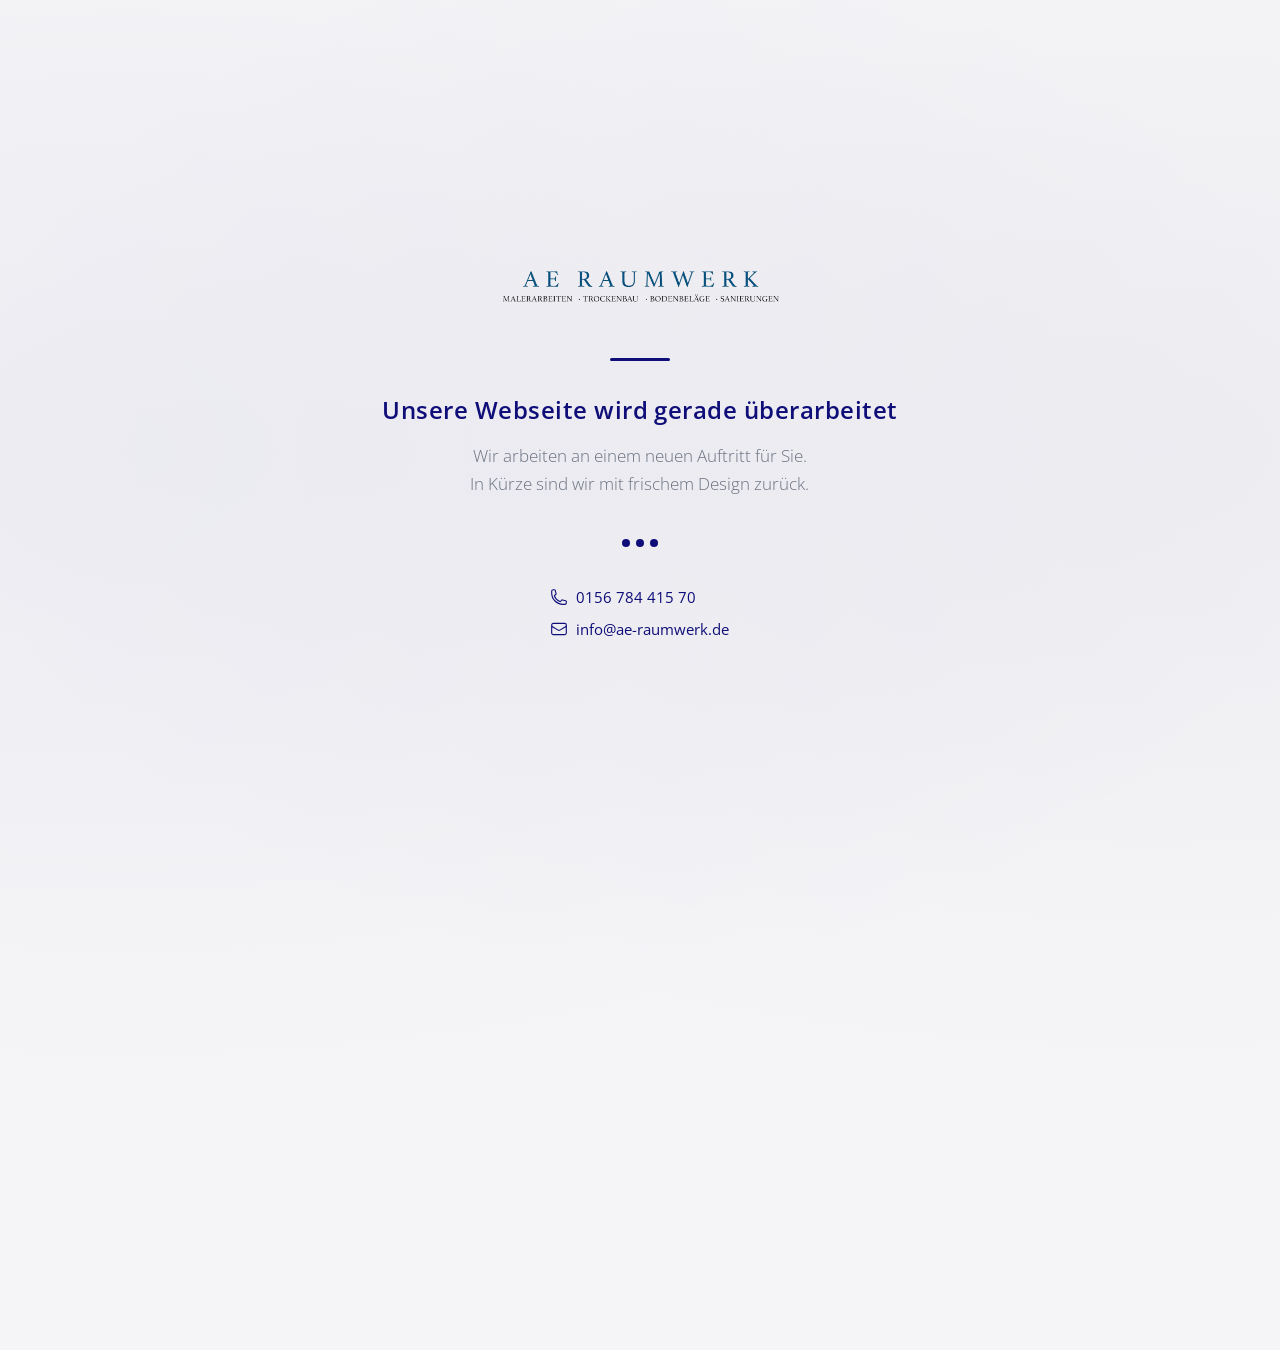
==== index.html @ a4f9866f "Wartungsseite als Startseite - Webseite wird überarbeitet index.html zeigt die Wartungsmeldung mit L" ====
<!DOCTYPE html>
<html lang="de">
<head>
    <meta charset="utf-8">
    <title>AE Raumwerk | Wartungsarbeiten</title>
    <meta name="description" content="Unsere Webseite wird gerade überarbeitet. Wir sind bald wieder für Sie da.">
    <meta name="viewport" content="width=device-width, initial-scale=1">
    <link rel="icon" type="image/png" sizes="32x32" href="favicon-32x32.png">
    <link rel="preconnect" href="https://fonts.googleapis.com">
    <link rel="preconnect" href="https://fonts.gstatic.com" crossorigin>
    <link href="https://fonts.googleapis.com/css2?family=Open+Sans:wght@300;400;600;700&display=swap" rel="stylesheet">
    <style>
        *, *::before, *::after {
            margin: 0;
            padding: 0;
            box-sizing: border-box;
        }

        body {
            font-family: 'Open Sans', sans-serif;
            min-height: 100vh;
            display: flex;
            align-items: center;
            justify-content: center;
            background: #f5f5f7;
            color: #1a1a2e;
            overflow: hidden;
            position: relative;
        }

        /* Subtle animated background */
        body::before {
            content: '';
            position: absolute;
            top: -50%;
            left: -50%;
            width: 200%;
            height: 200%;
            background: radial-gradient(ellipse at 30% 50%, rgba(15, 14, 121, 0.04) 0%, transparent 50%),
                        radial-gradient(ellipse at 70% 50%, rgba(10, 9, 82, 0.03) 0%, transparent 50%);
            animation: bgShift 20s ease-in-out infinite alternate;
            z-index: 0;
        }

        @keyframes bgShift {
            0%   { transform: translate(0, 0) rotate(0deg); }
            100% { transform: translate(2%, -2%) rotate(3deg); }
        }

        .container {
            position: relative;
            z-index: 1;
            text-align: center;
            padding: 2rem;
            max-width: 600px;
        }

        .logo {
            width: 280px;
            max-width: 80vw;
            margin-bottom: 3rem;
            opacity: 0;
            animation: fadeUp 0.8s ease forwards;
        }

        .divider {
            width: 60px;
            height: 3px;
            background: #0f0e79;
            margin: 0 auto 2rem;
            border-radius: 2px;
            opacity: 0;
            animation: fadeUp 0.8s ease 0.2s forwards;
        }

        h1 {
            font-size: 1.5rem;
            font-weight: 600;
            color: #0f0e79;
            margin-bottom: 1rem;
            letter-spacing: 0.02em;
            opacity: 0;
            animation: fadeUp 0.8s ease 0.3s forwards;
        }

        p {
            font-size: 1.05rem;
            font-weight: 300;
            color: #6b7280;
            line-height: 1.7;
            margin-bottom: 2.5rem;
            opacity: 0;
            animation: fadeUp 0.8s ease 0.45s forwards;
        }

        .contact-info {
            display: inline-flex;
            flex-direction: column;
            gap: 0.75rem;
            opacity: 0;
            animation: fadeUp 0.8s ease 0.6s forwards;
        }

        .contact-info a {
            color: #0f0e79;
            text-decoration: none;
            font-weight: 400;
            font-size: 0.95rem;
            display: inline-flex;
            align-items: center;
            gap: 0.5rem;
            transition: opacity 0.2s ease;
        }

        .contact-info a:hover {
            opacity: 0.7;
        }

        .contact-info svg {
            width: 18px;
            height: 18px;
            flex-shrink: 0;
        }

        /* Pulsing dots animation */
        .dots {
            display: flex;
            justify-content: center;
            gap: 6px;
            margin-bottom: 2.5rem;
            opacity: 0;
            animation: fadeUp 0.8s ease 0.5s forwards;
        }

        .dots span {
            width: 8px;
            height: 8px;
            background: #0f0e79;
            border-radius: 50%;
            animation: pulse 1.4s ease-in-out infinite;
        }

        .dots span:nth-child(2) { animation-delay: 0.2s; }
        .dots span:nth-child(3) { animation-delay: 0.4s; }

        @keyframes pulse {
            0%, 80%, 100% { opacity: 0.2; transform: scale(0.8); }
            40% { opacity: 1; transform: scale(1); }
        }

        @keyframes fadeUp {
            from {
                opacity: 0;
                transform: translateY(20px);
            }
            to {
                opacity: 1;
                transform: translateY(0);
            }
        }

        @media (max-width: 480px) {
            .logo { width: 220px; margin-bottom: 2rem; }
            h1 { font-size: 1.25rem; }
            p { font-size: 0.95rem; }
        }
    </style>
</head>
<body>
    <div class="container">
        <img src="images/68f24106e1c9c3044217ea94_logo2.png" alt="AE Raumwerk" class="logo">

        <div class="divider"></div>

        <h1>Unsere Webseite wird gerade überarbeitet</h1>

        <p>Wir arbeiten an einem neuen Auftritt für Sie.<br>In Kürze sind wir mit frischem Design zurück.</p>

        <div class="dots">
            <span></span>
            <span></span>
            <span></span>
        </div>

        <div class="contact-info">
            <a href="tel:+4915678441570">
                <svg xmlns="http://www.w3.org/2000/svg" fill="none" viewBox="0 0 24 24" stroke-width="1.5" stroke="currentColor">
                    <path stroke-linecap="round" stroke-linejoin="round" d="M2.25 6.75c0 8.284 6.716 15 15 15h2.25a2.25 2.25 0 0 0 2.25-2.25v-1.372c0-.516-.351-.966-.852-1.091l-4.423-1.106c-.44-.11-.902.055-1.173.417l-.97 1.293c-.282.376-.769.542-1.21.38a12.035 12.035 0 0 1-7.143-7.143c-.162-.441.004-.928.38-1.21l1.293-.97c.363-.271.527-.734.417-1.173L6.963 3.102a1.125 1.125 0 0 0-1.091-.852H4.5A2.25 2.25 0 0 0 2.25 4.5v2.25Z" />
                </svg>
                0156 784 415 70
            </a>
            <a href="mailto:info@ae-raumwerk.de">
                <svg xmlns="http://www.w3.org/2000/svg" fill="none" viewBox="0 0 24 24" stroke-width="1.5" stroke="currentColor">
                    <path stroke-linecap="round" stroke-linejoin="round" d="M21.75 6.75v10.5a2.25 2.25 0 0 1-2.25 2.25h-15a2.25 2.25 0 0 1-2.25-2.25V6.75m19.5 0A2.25 2.25 0 0 0 19.5 4.5h-15a2.25 2.25 0 0 0-2.25 2.25m19.5 0v.243a2.25 2.25 0 0 1-1.07 1.916l-7.5 4.615a2.25 2.25 0 0 1-2.36 0L3.32 8.91a2.25 2.25 0 0 1-1.07-1.916V6.75" />
                </svg>
                info@ae-raumwerk.de
            </a>
        </div>
    </div>
</body>
</html>
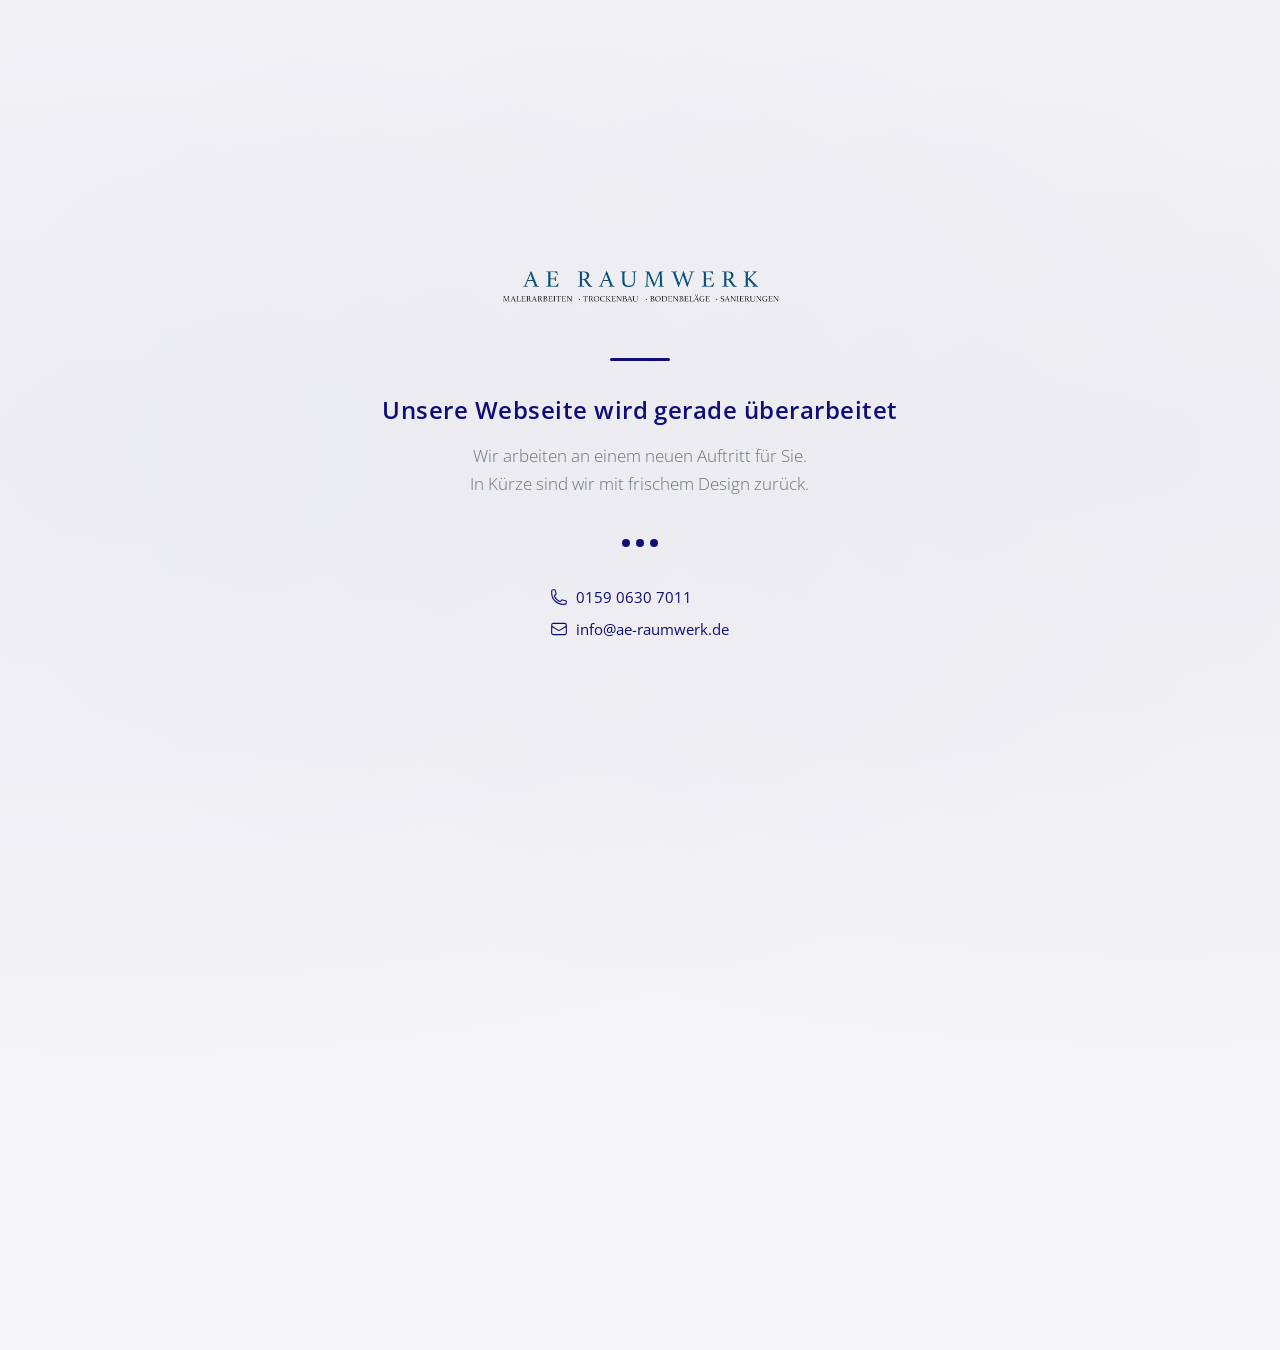
==== commit 78640083: "Telefonnummer korrigiert auf 015906307011 Co-Authored-By: Claude Opus 4.6 <noreply@anthropic.com>" ====
--- a/index.html
+++ b/index.html
@@ -183,11 +183,11 @@
         </div>
 
         <div class="contact-info">
-            <a href="tel:+4915678441570">
+            <a href="tel:+49159 0630 7011">
                 <svg xmlns="http://www.w3.org/2000/svg" fill="none" viewBox="0 0 24 24" stroke-width="1.5" stroke="currentColor">
                     <path stroke-linecap="round" stroke-linejoin="round" d="M2.25 6.75c0 8.284 6.716 15 15 15h2.25a2.25 2.25 0 0 0 2.25-2.25v-1.372c0-.516-.351-.966-.852-1.091l-4.423-1.106c-.44-.11-.902.055-1.173.417l-.97 1.293c-.282.376-.769.542-1.21.38a12.035 12.035 0 0 1-7.143-7.143c-.162-.441.004-.928.38-1.21l1.293-.97c.363-.271.527-.734.417-1.173L6.963 3.102a1.125 1.125 0 0 0-1.091-.852H4.5A2.25 2.25 0 0 0 2.25 4.5v2.25Z" />
                 </svg>
-                0156 784 415 70
+                0159 0630 7011
             </a>
             <a href="mailto:info@ae-raumwerk.de">
                 <svg xmlns="http://www.w3.org/2000/svg" fill="none" viewBox="0 0 24 24" stroke-width="1.5" stroke="currentColor">
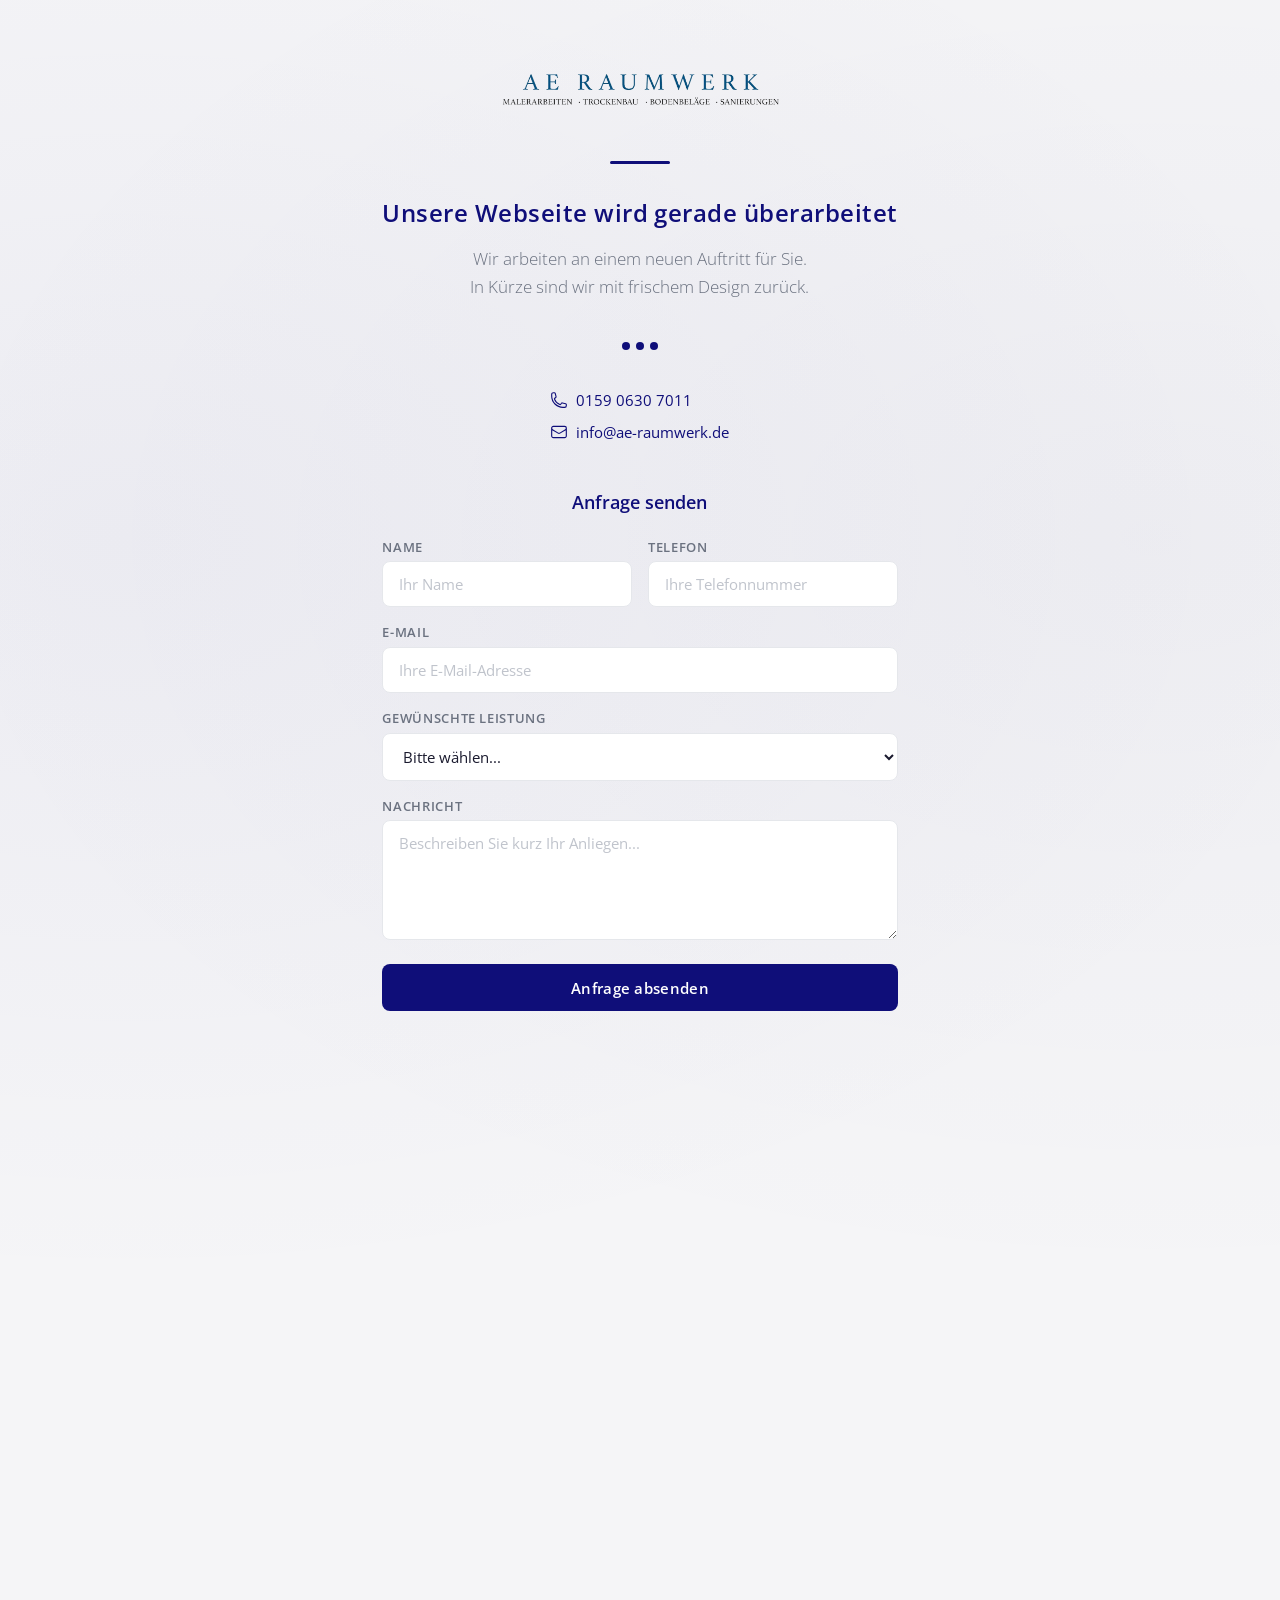
==== commit 752e792b: "Kontaktformular mit AJAX-Absendung hinzugefügt Formular bleibt auf der Seite, keine Weiterleitung. E" ====
--- a/index.html
+++ b/index.html
@@ -24,8 +24,9 @@
             justify-content: center;
             background: #f5f5f7;
             color: #1a1a2e;
-            overflow: hidden;
+            overflow-x: hidden;
             position: relative;
+            padding: 2rem 0;
         }
 
         /* Subtle animated background */
@@ -159,10 +160,138 @@
             }
         }
 
+        /* Contact Form */
+        .form-section {
+            margin-top: 3rem;
+            opacity: 0;
+            animation: fadeUp 0.8s ease 0.7s forwards;
+        }
+
+        .form-section h2 {
+            font-size: 1.1rem;
+            font-weight: 600;
+            color: #0f0e79;
+            margin-bottom: 1.5rem;
+        }
+
+        .contact-form {
+            display: flex;
+            flex-direction: column;
+            gap: 1rem;
+            text-align: left;
+        }
+
+        .form-row {
+            display: flex;
+            gap: 1rem;
+        }
+
+        .form-group {
+            display: flex;
+            flex-direction: column;
+            gap: 0.35rem;
+            flex: 1;
+        }
+
+        .form-group label {
+            font-size: 0.8rem;
+            font-weight: 600;
+            color: #6b7280;
+            text-transform: uppercase;
+            letter-spacing: 0.05em;
+        }
+
+        .form-group input,
+        .form-group textarea,
+        .form-group select {
+            font-family: 'Open Sans', sans-serif;
+            font-size: 0.95rem;
+            padding: 0.75rem 1rem;
+            border: 1.5px solid #e5e7eb;
+            border-radius: 8px;
+            background: #fff;
+            color: #1a1a2e;
+            transition: border-color 0.2s ease, box-shadow 0.2s ease;
+            outline: none;
+        }
+
+        .form-group input:focus,
+        .form-group textarea:focus,
+        .form-group select:focus {
+            border-color: #0f0e79;
+            box-shadow: 0 0 0 3px rgba(15, 14, 121, 0.08);
+        }
+
+        .form-group input::placeholder,
+        .form-group textarea::placeholder {
+            color: #c0c4cc;
+        }
+
+        .form-group textarea {
+            resize: vertical;
+            min-height: 120px;
+        }
+
+        .submit-btn {
+            font-family: 'Open Sans', sans-serif;
+            font-size: 0.95rem;
+            font-weight: 600;
+            color: #fff;
+            background: #0f0e79;
+            border: none;
+            padding: 0.85rem 2rem;
+            border-radius: 8px;
+            cursor: pointer;
+            transition: background 0.2s ease, transform 0.15s ease;
+            letter-spacing: 0.02em;
+            margin-top: 0.5rem;
+        }
+
+        .submit-btn:hover {
+            background: #0a0952;
+            transform: translateY(-1px);
+        }
+
+        .submit-btn:active {
+            transform: translateY(0);
+        }
+
+        /* Status-Meldungen */
+        .form-msg {
+            display: none;
+            padding: 1rem 1.25rem;
+            border-radius: 8px;
+            font-size: 0.95rem;
+            font-weight: 400;
+            margin-bottom: 1rem;
+            animation: fadeUp 0.5s ease forwards;
+        }
+
+        .form-msg.success {
+            display: block;
+            background: #ecfdf5;
+            border: 1.5px solid #10b981;
+            color: #065f46;
+        }
+
+        .form-msg.error {
+            display: block;
+            background: #fef2f2;
+            border: 1.5px solid #ef4444;
+            color: #991b1b;
+        }
+
+        .submit-btn:disabled {
+            opacity: 0.6;
+            cursor: not-allowed;
+            transform: none;
+        }
+
         @media (max-width: 480px) {
             .logo { width: 220px; margin-bottom: 2rem; }
             h1 { font-size: 1.25rem; }
             p { font-size: 0.95rem; }
+            .form-row { flex-direction: column; }
         }
     </style>
 </head>
@@ -183,7 +312,7 @@
         </div>
 
         <div class="contact-info">
-            <a href="tel:+49159 0630 7011">
+            <a href="tel:+4915906307011">
                 <svg xmlns="http://www.w3.org/2000/svg" fill="none" viewBox="0 0 24 24" stroke-width="1.5" stroke="currentColor">
                     <path stroke-linecap="round" stroke-linejoin="round" d="M2.25 6.75c0 8.284 6.716 15 15 15h2.25a2.25 2.25 0 0 0 2.25-2.25v-1.372c0-.516-.351-.966-.852-1.091l-4.423-1.106c-.44-.11-.902.055-1.173.417l-.97 1.293c-.282.376-.769.542-1.21.38a12.035 12.035 0 0 1-7.143-7.143c-.162-.441.004-.928.38-1.21l1.293-.97c.363-.271.527-.734.417-1.173L6.963 3.102a1.125 1.125 0 0 0-1.091-.852H4.5A2.25 2.25 0 0 0 2.25 4.5v2.25Z" />
                 </svg>
@@ -196,6 +325,93 @@
                 info@ae-raumwerk.de
             </a>
         </div>
+
+        <!-- Kontaktformular -->
+        <div class="form-section">
+            <div class="form-msg" id="formMsg"></div>
+            <h2>Anfrage senden</h2>
+            <form class="contact-form" id="contactForm" action="https://formsubmit.co/ajax/info@ae-raumwerk.de" method="POST">
+                <input type="hidden" name="_subject" value="Neue Anfrage über die Webseite">
+                <input type="hidden" name="_captcha" value="false">
+                <input type="text" name="_honey" style="display:none">
+
+                <div class="form-row">
+                    <div class="form-group">
+                        <label for="name">Name</label>
+                        <input type="text" id="name" name="Name" placeholder="Ihr Name" required>
+                    </div>
+                    <div class="form-group">
+                        <label for="telefon">Telefon</label>
+                        <input type="tel" id="telefon" name="Telefon" placeholder="Ihre Telefonnummer">
+                    </div>
+                </div>
+
+                <div class="form-group">
+                    <label for="email">E-Mail</label>
+                    <input type="email" id="email" name="E-Mail" placeholder="Ihre E-Mail-Adresse" required>
+                </div>
+
+                <div class="form-group">
+                    <label for="leistung">Gewünschte Leistung</label>
+                    <select id="leistung" name="Leistung">
+                        <option value="" disabled selected>Bitte wählen...</option>
+                        <option value="Malerarbeiten">Malerarbeiten</option>
+                        <option value="Tapezierarbeiten">Tapezierarbeiten</option>
+                        <option value="Trockenbau">Trockenbau</option>
+                        <option value="Bodenbeläge">Bodenbeläge</option>
+                        <option value="Sanierung">Sanierung</option>
+                        <option value="Instandhaltung">Instandhaltung</option>
+                        <option value="Sonstiges">Sonstiges</option>
+                    </select>
+                </div>
+
+                <div class="form-group">
+                    <label for="nachricht">Nachricht</label>
+                    <textarea id="nachricht" name="Nachricht" placeholder="Beschreiben Sie kurz Ihr Anliegen..." required></textarea>
+                </div>
+
+                <button type="submit" class="submit-btn">Anfrage absenden</button>
+            </form>
+        </div>
     </div>
+    <script>
+        document.getElementById('contactForm').addEventListener('submit', function(e) {
+            e.preventDefault();
+
+            var form = this;
+            var btn = form.querySelector('.submit-btn');
+            var msg = document.getElementById('formMsg');
+            var originalText = btn.textContent;
+
+            btn.disabled = true;
+            btn.textContent = 'Wird gesendet...';
+            msg.className = 'form-msg';
+
+            fetch(form.action, {
+                method: 'POST',
+                body: new FormData(form),
+                headers: { 'Accept': 'application/json' }
+            })
+            .then(function(response) {
+                if (response.ok) {
+                    msg.textContent = 'Vielen Dank! Wir haben Ihre Anfrage erhalten und melden uns schnellstmöglich bei Ihnen.';
+                    msg.className = 'form-msg success';
+                    form.reset();
+                } else {
+                    msg.textContent = 'Leider konnte Ihre Anfrage nicht gesendet werden. Bitte versuchen Sie es erneut oder kontaktieren Sie uns telefonisch.';
+                    msg.className = 'form-msg error';
+                }
+            })
+            .catch(function() {
+                msg.textContent = 'Leider konnte Ihre Anfrage nicht gesendet werden. Bitte versuchen Sie es erneut oder kontaktieren Sie uns telefonisch.';
+                msg.className = 'form-msg error';
+            })
+            .finally(function() {
+                btn.disabled = false;
+                btn.textContent = originalText;
+                msg.scrollIntoView({ behavior: 'smooth', block: 'nearest' });
+            });
+        });
+    </script>
 </body>
 </html>
